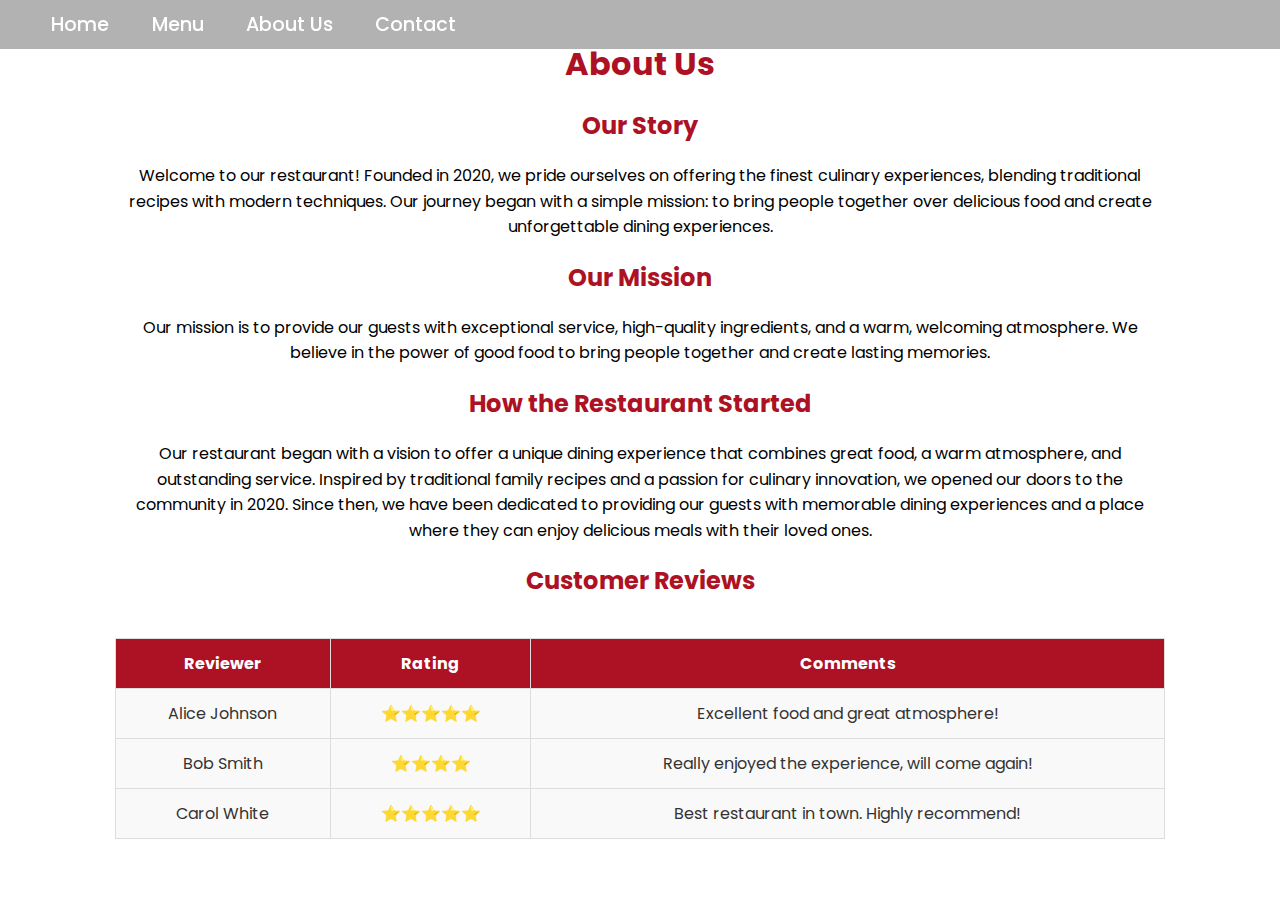
==== aboutus.html @ d638458c "big changes added about us section" ====
<!DOCTYPE html>
<html lang="en">
<head>
    <meta charset="UTF-8">
    <meta name="viewport" content="width=device-width, initial-scale=1.0">
    <link rel="stylesheet" href="css\styles.css">
    <title>About Us</title>
</head>
<body>
    <nav class="navbar">
        <div class="nav-container">
            <ul class="menu-items">
                <li><a href="index.html">Home</a></li>
                <li><a href="menu.html">Menu</a></li>
                <li><a href="about.html">About Us</a></li>
                <li><a href="contact.html">Contact</a></li>
            </ul>
        </div>
    </nav>

    <section class="about-section">
        <div class="container">
            <h1>About Us</h1>
            <h2>Our Story</h2>
            <p>Welcome to our restaurant! Founded in 2020, we pride ourselves on offering the finest culinary experiences, blending traditional recipes with modern techniques. Our journey began with a simple mission: to bring people together over delicious food and create unforgettable dining experiences.</p>
            
            <h2>Our Mission</h2>
            <p>Our mission is to provide our guests with exceptional service, high-quality ingredients, and a warm, welcoming atmosphere. We believe in the power of good food to bring people together and create lasting memories.</p>
            
            <h2>How the Restaurant Started</h2>
            <p>Our restaurant began with a vision to offer a unique dining experience that combines great food, a warm atmosphere, and outstanding service. Inspired by traditional family recipes and a passion for culinary innovation, we opened our doors to the community in 2020. Since then, we have been dedicated to providing our guests with memorable dining experiences and a place where they can enjoy delicious meals with their loved ones.</p>
            
            <h2>Customer Reviews</h2>
            <table class="reviews-table">
                <thead>
                    <tr>
                        <th>Reviewer</th>
                        <th>Rating</th>
                        <th>Comments</th>
                    </tr>
                </thead>
                <tbody>
                    <tr>
                        <td>Alice Johnson</td>
                        <td>⭐⭐⭐⭐⭐</td>
                        <td>Excellent food and great atmosphere!</td>
                    </tr>
                    <tr>
                        <td>Bob Smith</td>
                        <td>⭐⭐⭐⭐</td>
                        <td>Really enjoyed the experience, will come again!</td>
                    </tr>
                    <tr>
                        <td>Carol White</td>
                        <td>⭐⭐⭐⭐⭐</td>
                        <td>Best restaurant in town. Highly recommend!</td>
                    </tr>
                </tbody>
            </table>
        </div>
    </section>
</body>
</html>
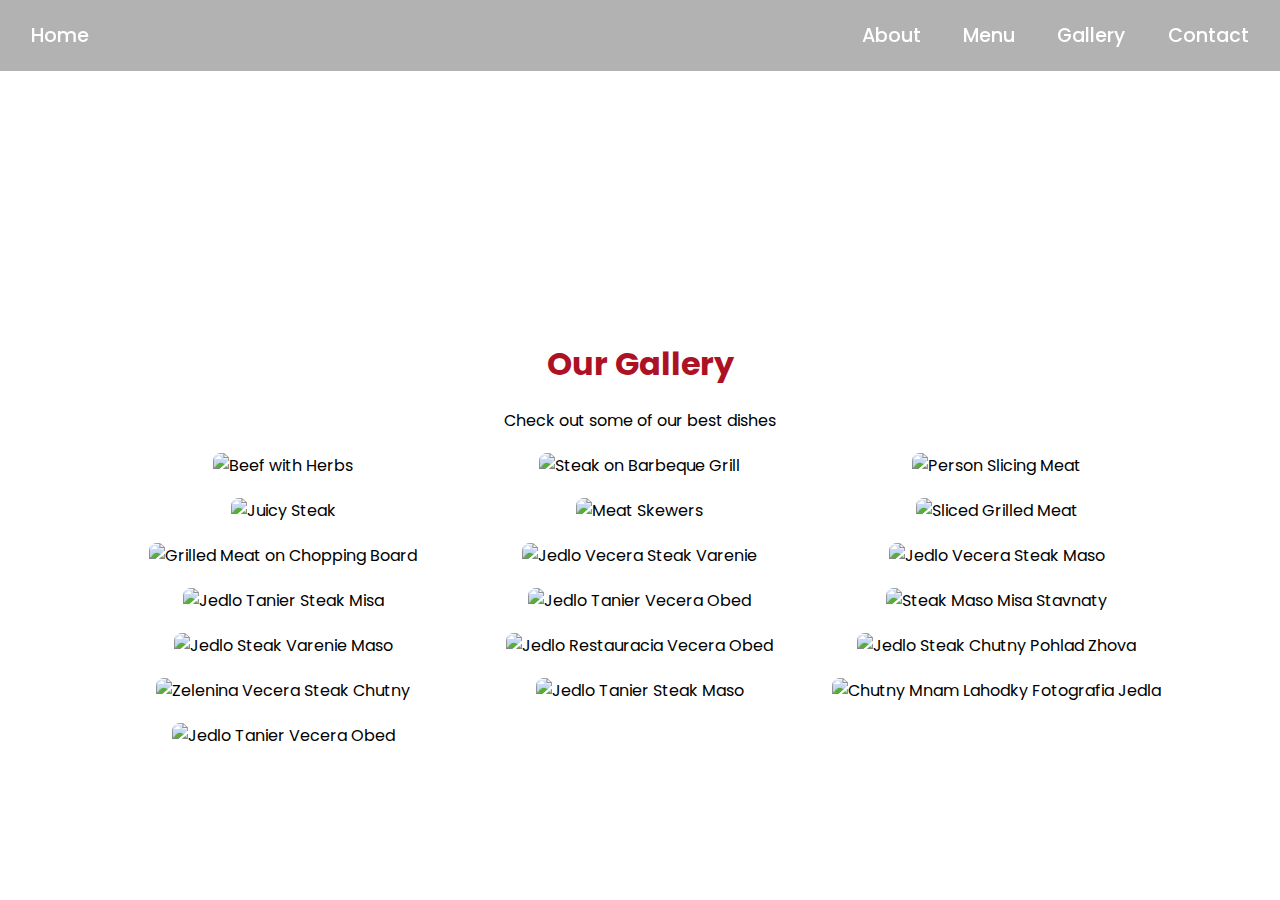
==== commit 6c57804d: "Finaall  changes just repair some details" ====
--- a/aboutus.html
+++ b/aboutus.html
@@ -1,63 +1,104 @@
 <!DOCTYPE html>
 <html lang="en">
 <head>
-    <meta charset="UTF-8">
-    <meta name="viewport" content="width=device-width, initial-scale=1.0">
-    <link rel="stylesheet" href="css\styles.css">
-    <title>About Us</title>
+  <meta charset="UTF-8">
+  <meta name="viewport" content="width=device-width, initial-scale=1.0">
+  <title>Image Gallery</title>
+  <link rel="stylesheet" href="css/styles.css">
 </head>
 <body>
-    <nav class="navbar">
-        <div class="nav-container">
-            <ul class="menu-items">
-                <li><a href="index.html">Home</a></li>
-                <li><a href="menu.html">Menu</a></li>
-                <li><a href="about.html">About Us</a></li>
-                <li><a href="contact.html">Contact</a></li>
-            </ul>
+  <div class="navbar">
+    <div class="nav-container">
+      <a href="#">Home</a>
+      <ul class="menu-items">
+        <li><a href="#">About</a></li>
+        <li><a href="#">Menu</a></li>
+        <li><a href="#">Gallery</a></li>
+        <li><a href="#">Contact</a></li>
+      </ul>
+    </div>
+  </div>
+  <div class="container">
+    <div class="header">
+      <div class="header-content">
+        <h1>Welcome to the Gallery</h1>
+        <p>Enjoy our collection of delicious food images</p>
+      </div>
+    </div>
+    <div class="gallery-section">
+      <h1>Our Gallery</h1>
+      <p>Check out some of our best dishes</p>
+      <div class="gallery">
+        <div class="image-item">
+          <img src="https://images.pexels.com/photos/1639563/pexels-photo-1639563.jpeg" alt="Beef with Herbs">
         </div>
-    </nav>
+        <div class="image-item">
+          <img src="https://images.pexels.com/photos/8477345/pexels-photo-8477345.jpeg" alt="Steak on Barbeque Grill">
+        </div>
+        <div class="image-item">
+          <img src="https://images.pexels.com/photos/7613432/pexels-photo-7613432.jpeg" alt="Person Slicing Meat">
+        </div>
+        <div class="image-item">
+          <img src="https://images.pexels.com/photos/15476369/pexels-photo-15476369.jpeg" alt="Juicy Steak">
+        </div>
+        <div class="image-item">
+          <img src="https://images.pexels.com/photos/4669250/pexels-photo-4669250.jpeg" alt="Meat Skewers">
+        </div>
+        <div class="image-item">
+          <img src="https://images.pexels.com/photos/4765772/pexels-photo-4765772.jpeg" alt="Sliced Grilled Meat">
+        </div>
+        <div class="image-item">
+          <img src="https://images.pexels.com/photos/7741852/pexels-photo-7741852.jpeg" alt="Grilled Meat on Chopping Board">
+        </div>
+        <div class="image-item">
+          <img src="https://images.pexels.com/photos/8477355/pexels-photo-8477355.jpeg" alt="Jedlo Vecera Steak Varenie">
+        </div>
+        <div class="image-item">
+          <img src="https://images.pexels.com/photos/15476370/pexels-photo-15476370.jpeg" alt="Jedlo Vecera Steak Maso">
+        </div>
+        <div class="image-item">
+          <img src="https://images.pexels.com/photos/8112966/pexels-photo-8112966.jpeg" alt="Jedlo Tanier Steak Misa">
+        </div>
+        <div class="image-item">
+          <img src="https://images.pexels.com/photos/7613554/pexels-photo-7613554.jpeg" alt="Jedlo Tanier Vecera Obed">
+        </div>
+        <div class="image-item">
+          <img src="https://images.pexels.com/photos/4001870/pexels-photo-4001870.jpeg" alt="Steak Maso Misa Stavnaty">
+        </div>
+        <div class="image-item">
+          <img src="https://images.pexels.com/photos/5539072/pexels-photo-5539072.jpeg" alt="Jedlo Steak Varenie Maso">
+        </div>
+        <div class="image-item">
+          <img src="https://images.pexels.com/photos/4669225/pexels-photo-4669225.jpeg" alt="Jedlo Restauracia Vecera Obed">
+        </div>
+        <div class="image-item">
+          <img src="https://images.pexels.com/photos/9659596/pexels-photo-9659596.jpeg" alt="Jedlo Steak Chutny Pohlad Zhova">
+        </div>
+        <div class="image-item">
+          <img src="https://images.pexels.com/photos/18852565/pexels-photo-18852565.jpeg" alt="Zelenina Vecera Steak Chutny">
+        </div>
+        <div class="image-item">
+          <img src="https://images.pexels.com/photos/15352332/pexels-photo-15352332.jpeg" alt="Jedlo Tanier Steak Maso">
+        </div>
+        <div class="image-item">
+          <img src="https://images.pexels.com/photos/7594969/pexels-photo-7594969.jpeg" alt="Chutny Mnam Lahodky Fotografia Jedla">
+        </div>
+        <div class="image-item">
+          <img src="https://images.pexels.com/photos/24972930/pexels-photo-24972930.jpeg" alt="Jedlo Tanier Vecera Obed">
+        </div>
+      </div>
+    </div>
+  </div>
 
-    <section class="about-section">
-        <div class="container">
-            <h1>About Us</h1>
-            <h2>Our Story</h2>
-            <p>Welcome to our restaurant! Founded in 2020, we pride ourselves on offering the finest culinary experiences, blending traditional recipes with modern techniques. Our journey began with a simple mission: to bring people together over delicious food and create unforgettable dining experiences.</p>
-            
-            <h2>Our Mission</h2>
-            <p>Our mission is to provide our guests with exceptional service, high-quality ingredients, and a warm, welcoming atmosphere. We believe in the power of good food to bring people together and create lasting memories.</p>
-            
-            <h2>How the Restaurant Started</h2>
-            <p>Our restaurant began with a vision to offer a unique dining experience that combines great food, a warm atmosphere, and outstanding service. Inspired by traditional family recipes and a passion for culinary innovation, we opened our doors to the community in 2020. Since then, we have been dedicated to providing our guests with memorable dining experiences and a place where they can enjoy delicious meals with their loved ones.</p>
-            
-            <h2>Customer Reviews</h2>
-            <table class="reviews-table">
-                <thead>
-                    <tr>
-                        <th>Reviewer</th>
-                        <th>Rating</th>
-                        <th>Comments</th>
-                    </tr>
-                </thead>
-                <tbody>
-                    <tr>
-                        <td>Alice Johnson</td>
-                        <td>⭐⭐⭐⭐⭐</td>
-                        <td>Excellent food and great atmosphere!</td>
-                    </tr>
-                    <tr>
-                        <td>Bob Smith</td>
-                        <td>⭐⭐⭐⭐</td>
-                        <td>Really enjoyed the experience, will come again!</td>
-                    </tr>
-                    <tr>
-                        <td>Carol White</td>
-                        <td>⭐⭐⭐⭐⭐</td>
-                        <td>Best restaurant in town. Highly recommend!</td>
-                    </tr>
-                </tbody>
-            </table>
-        </div>
-    </section>
+  <!-- Modal Example -->
+  <div id="modal1" class="modal">
+    <div class="modal-content">
+      <span class="close">&times;</span>
+      <p>Modal content goes here.</p>
+    </div>
+  </div>
+
+  <script src="scripts.js"></script>
 </body>
 </html>
+
--- a/css/styles.css
+++ b/css/styles.css
@@ -0,0 +1,502 @@
+@import url("https://fonts.googleapis.com/css2?family=Poppins:ital,wght@0,100;0,200;0,300;0,400;0,500;0,600;0,700;0,800;0,900&display=swap");
+
+* {
+  margin: 0;
+  padding: 0;
+  box-sizing: border-box;
+}
+
+body {
+  font-family: "Poppins", sans-serif;
+  margin: 0;
+}
+
+.container {
+  max-width: 1050px;
+  width: 90%;
+  margin: auto;
+}
+
+.header {
+  background-image: url("https://images.pexels.com/photos/1482803/pexels-photo-1482803.jpeg");
+  background-size: cover;
+  background-position: center;
+  color: #ffffff;
+  height: 300px;
+  display: flex;
+  justify-content: center;
+  align-items: center;
+  position: relative;
+  opacity: 0;
+  animation: fadeInBackground 3s ease-in-out forwards;
+}
+
+@keyframes fadeInBackground {
+  to {
+    opacity: 1;
+  }
+}
+
+.header::before {
+  content: "";
+  position: absolute;
+  top: 0;
+  left: 0;
+  width: 100%;
+  height: 100%;
+  background-color: rgba(173, 17, 36, 0.5);
+  z-index: 1;
+}
+
+.header .header-content {
+  text-align: center;
+  z-index: 2;
+  padding: 20px;
+}
+
+.header .header-content h1 {
+  font-size: 2.5rem;
+  margin-bottom: 10px;
+}
+
+.header .header-content p {
+  font-size: 1.2rem;
+  margin-top: 0;
+}
+
+.navbar {
+  background-color: rgba(0, 0, 0, 0.3);
+  position: fixed;
+  top: 0;
+  width: 100%;
+  z-index: 1000;
+  padding: 10px 0;
+}
+
+.nav-container {
+  display: flex;
+  justify-content: space-between;
+  align-items: center;
+  padding: 0 20px;
+}
+
+.navbar .menu-items {
+  list-style: none;
+  display: flex;
+}
+
+.navbar .menu-items li {
+  margin-left: 20px;
+}
+
+.navbar .nav-container a {
+  text-decoration: none;
+  color: #ffffff;
+  font-weight: 500;
+  font-size: 1.2rem;
+  padding: 0.7rem;
+}
+
+.navbar .nav-container a:hover {
+  font-weight: bolder;
+}
+
+@media (max-width: 768px) {
+  .nav-container {
+    flex-direction: column;
+    align-items: flex-start;
+  }
+
+  .navbar .menu-items {
+    flex-direction: column;
+    margin-top: 10px;
+  }
+
+  .navbar .menu-items li {
+    margin-left: 0;
+    margin-bottom: 10px;
+  }
+}
+
+.about {
+  text-align: center;
+}
+
+.about h2,
+.about h3 {
+  margin-bottom: 20px;
+}
+
+.about p {
+  margin-bottom: 20px;
+}
+
+.about iframe {
+  display: block;
+  margin: auto;
+  width: 100%;
+  max-width: 600px;
+  height: 300px;
+}
+
+h2 {
+  color: #ad1124;
+}
+
+.image-gallery {
+  display: grid;
+  grid-template-columns: repeat(3, 1fr);
+  gap: 20px;
+}
+
+.image-gallery img {
+  width: 100%;
+  height: auto;
+  border-radius: 8px;
+  transition: transform 0.3s ease;
+}
+
+.image-gallery img:hover {
+  transform: scale(1.1);
+}
+
+.menu-section {
+  padding: 40px 0;
+}
+
+.menu-section h2 {
+  font-size: 2rem;
+  margin-bottom: 20px;
+  text-align: center;
+}
+
+.menu-item {
+  text-align: center;
+  margin-bottom: 20px;
+}
+
+.menu-item h3 {
+  font-size: 1.5rem;
+  margin-bottom: 10px;
+}
+
+.menu-item p {
+  font-size: 1rem;
+}
+
+.team-section {
+  padding: 40px 0;
+  background-color: #f5f5f5;
+}
+
+.team-section h2 {
+  text-align: center;
+  margin-bottom: 20px;
+  font-size: 2rem;
+}
+
+.team-member {
+  display: flex;
+  align-items: center;
+  margin-bottom: 20px;
+}
+
+.team-member img {
+  margin-right: 20px;
+  border-radius: 50%;
+  max-width: 150px;
+  height: auto;
+}
+
+.signup-section {
+  padding: 40px 0;
+}
+
+.signup-section h2 {
+  text-align: center;
+  margin-bottom: 20px;
+  font-size: 2rem;
+}
+
+.signup-form {
+  max-width: 600px;
+  margin: 0 auto;
+  text-align: center;
+}
+
+.signup-form input,
+.signup-form button {
+  padding: 10px;
+  margin-bottom: 10px;
+  width: 100%;
+  border: 1px solid #ddd;
+  border-radius: 4px;
+}
+
+.signup-form button {
+  padding: 10px 20px;
+  background-color: #333;
+  color: #fff;
+  border: none;
+  border-radius: 4px;
+  cursor: pointer;
+}
+
+.signup-form button:hover {
+  background-color: #555;
+}
+
+.footer {
+  background-color: #0000004d;
+  color: #ffffff;
+  padding: 20px 0;
+  text-align: center;
+}
+
+.footer p {
+  margin: 0;
+}
+
+.menu-header {
+  background-color: #f5f5f5;
+  padding: 50px 0;
+  text-align: center;
+}
+
+.menu-header h1 {
+  font-size: 36px;
+  margin-bottom: 10px;
+  color: #ad1124;
+}
+
+.menu-header p {
+  font-size: 18px;
+  margin-top: 0;
+}
+
+.menu-section {
+  padding: 50px 0;
+}
+
+.menu-section h2 {
+  font-size: 30px;
+  margin-bottom: 20px;
+}
+
+.menu-item {
+  margin-bottom: 30px;
+}
+
+.menu-item h3 {
+  font-size: 24px;
+  margin-bottom: 5px;
+}
+
+.menu-item p {
+  font-size: 16px;
+  margin-top: 0;
+}
+
+.divider {
+  height: 2px;
+  background-color: #ad1124;
+  margin: 50px 0;
+}
+
+.modal {
+  display: none;
+  position: fixed;
+  z-index: 1000;
+  left: 0;
+  top: 0;
+  width: 100%;
+  height: 100%;
+  overflow: auto;
+  background-color: rgba(0, 0, 0, 0.8);
+}
+
+.modal-content {
+  background-color: #ad1124;
+  color: #fff;
+  margin: 10% auto;
+  padding: 20px;
+  border: 1px solid #888;
+  width: 80%;
+  max-width: 600px;
+  text-align: center;
+  border-radius: 8px;
+}
+
+.modal-content img {
+  width: 100%;
+  height: auto;
+  max-height: 400px;
+  border-radius: 8px;
+}
+
+.close {
+  color: #aaa;
+  float: right;
+  font-size: 28px;
+  font-weight: bold;
+}
+
+.close:hover,
+.close:focus {
+  color: white;
+  text-decoration: none;
+  cursor: pointer;
+}
+
+.order-button {
+  display: block;
+  width: 100px;
+  margin: 20px auto 0;
+  padding: 10px 20px;
+  background-color: #d9534f;
+  color: white;
+  text-align: center;
+  border: none;
+  border-radius: 5px;
+  cursor: pointer;
+  font-size: 16px;
+  position: relative;
+}
+
+.order-button:hover {
+  background-color: #c9302c;
+}
+
+.text-button-container {
+  display: flex;
+  align-items: center;
+  gap: 10px;
+}
+
+.text-button-container span {
+  font-size: 1.2rem;
+}
+
+.about-section {
+  padding: 40px 0;
+}
+
+.about-section h1 {
+  text-align: center;
+  margin-bottom: 20px;
+  color: #ad1124;
+}
+
+.about-section h2 {
+  text-align: center;
+  margin-bottom: 20px;
+  color: #ad1124;
+}
+
+.about-section p {
+  text-align: center;
+  margin-bottom: 20px;
+  line-height: 1.6;
+}
+
+.reviews-table {
+  width: 100%;
+  border-collapse: collapse;
+  margin: 40px 0;
+}
+
+.reviews-table th,
+.reviews-table td {
+  border: 1px solid #ddd;
+  padding: 12px;
+}
+
+.reviews-table th {
+  background-color: #ad1124;
+  color: white;
+  font-weight: bold;
+}
+
+.reviews-table td {
+  background-color: #f9f9f9;
+  color: #333;
+  text-align: center;
+}
+
+@media (max-width: 768px) {
+  .team-member {
+    flex-direction: column;
+    align-items: center;
+    text-align: center;
+  }
+
+  .team-member img {
+    margin-bottom: 10px;
+  }
+}
+
+.gallery-section {
+  padding: 40px 0;
+  text-align: center;
+}
+
+.gallery-section h1 {
+  margin-bottom: 20px;
+  color: #ad1124;
+}
+
+.gallery-section p {
+  margin-bottom: 20px;
+}
+
+.gallery {
+  display: grid;
+  grid-template-columns: repeat(3, 1fr);
+  gap: 20px;
+}
+
+.gallery img {
+  width: 100%;
+  height: auto;
+  border-radius: 8px;
+  transition: transform 0.3s ease;
+}
+
+.gallery img:hover {
+  transform: scale(1.1);
+}
+
+.lightbox {
+  display: none;
+  position: fixed;
+  top: 0;
+  left: 0;
+  width: 100%;
+  height: 100%;
+  background: rgba(0, 0, 0, 0.8);
+  justify-content: center;
+  align-items: center;
+}
+
+.lightbox img {
+  max-width: 80%;
+  max-height: 80%;
+  border-radius: 8px;
+}
+
+.lightbox:target {
+  display: flex;
+}
+
+@media (max-width: 768px) {
+  .gallery {
+    grid-template-columns: repeat(2, 1fr);
+  }
+}
+
+@media (max-width: 480px) {
+  .gallery {
+    grid-template-columns: 1fr;
+  }
+}
+
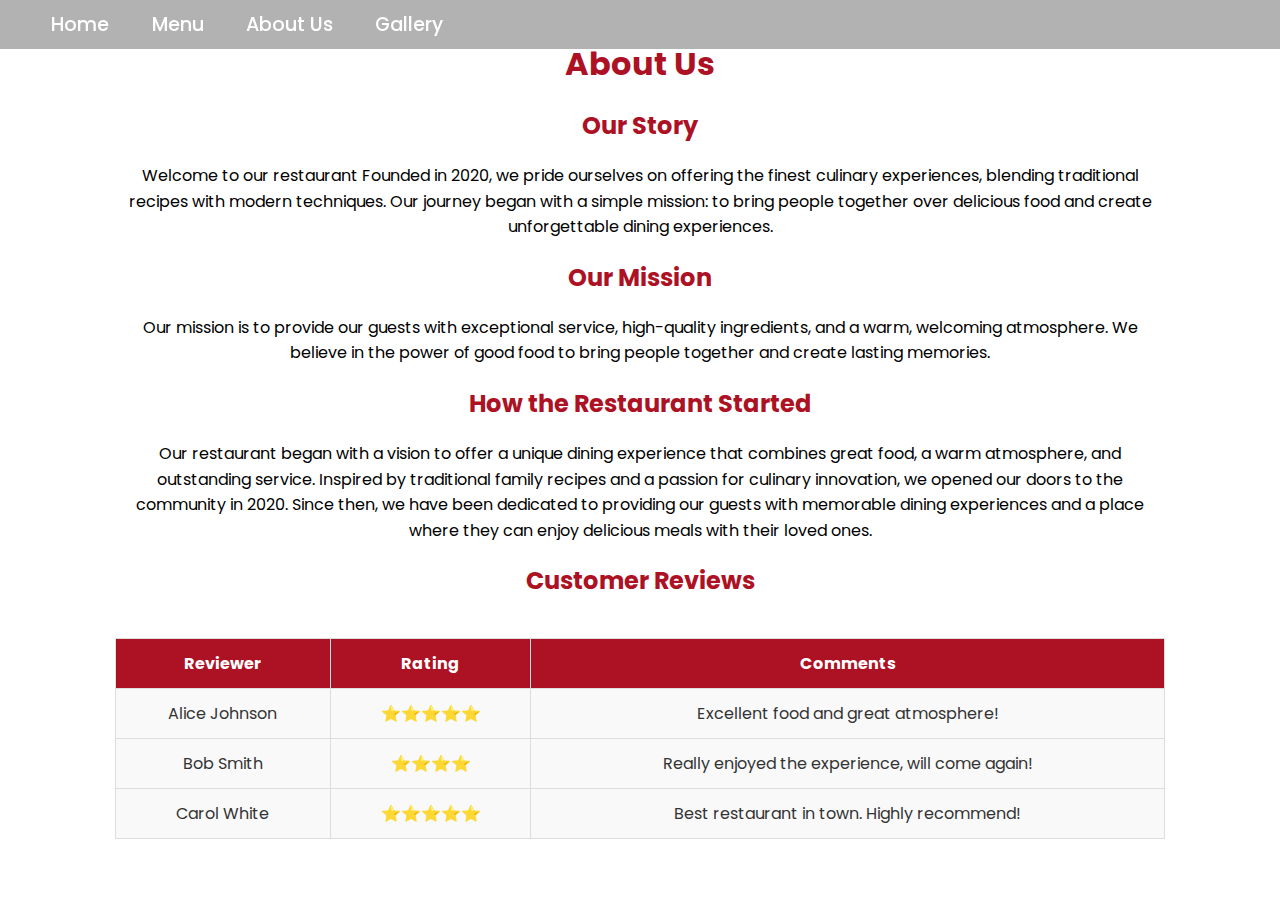
==== commit feb9b134: "Fixing some elements and content" ====
--- a/aboutus.html
+++ b/aboutus.html
@@ -1,104 +1,63 @@
 <!DOCTYPE html>
 <html lang="en">
 <head>
-  <meta charset="UTF-8">
-  <meta name="viewport" content="width=device-width, initial-scale=1.0">
-  <title>Image Gallery</title>
-  <link rel="stylesheet" href="css/styles.css">
+    <meta charset="UTF-8">
+    <meta name="viewport" content="width=device-width, initial-scale=1.0">
+    <link rel="stylesheet" href="css/styles.css">
+    <title>About Us</title>
 </head>
 <body>
-  <div class="navbar">
-    <div class="nav-container">
-      <a href="#">Home</a>
-      <ul class="menu-items">
-        <li><a href="#">About</a></li>
-        <li><a href="#">Menu</a></li>
-        <li><a href="#">Gallery</a></li>
-        <li><a href="#">Contact</a></li>
-      </ul>
-    </div>
-  </div>
-  <div class="container">
-    <div class="header">
-      <div class="header-content">
-        <h1>Welcome to the Gallery</h1>
-        <p>Enjoy our collection of delicious food images</p>
-      </div>
-    </div>
-    <div class="gallery-section">
-      <h1>Our Gallery</h1>
-      <p>Check out some of our best dishes</p>
-      <div class="gallery">
-        <div class="image-item">
-          <img src="https://images.pexels.com/photos/1639563/pexels-photo-1639563.jpeg" alt="Beef with Herbs">
+    <nav class="navbar">
+        <div class="nav-container">
+            <ul class="menu-items">
+                <li><a href="index.html">Home</a></li>
+                <li><a href="menu.html">Menu</a></li>
+                <li><a href="about.html">About Us</a></li>
+                <li><a href="gallery.html">Gallery</a></li>
+            </ul>
         </div>
-        <div class="image-item">
-          <img src="https://images.pexels.com/photos/8477345/pexels-photo-8477345.jpeg" alt="Steak on Barbeque Grill">
+    </nav>
+
+    <section class="about-section">
+        <div class="container">
+            <h1>About Us</h1>
+            <h2>Our Story</h2>
+            <p>Welcome to our restaurant Founded in 2020, we pride ourselves on offering the finest culinary experiences, blending traditional recipes with modern techniques. Our journey began with a simple mission: to bring people together over delicious food and create unforgettable dining experiences.</p>
+
+            <h2>Our Mission</h2>
+            <p>Our mission is to provide our guests with exceptional service, high-quality ingredients, and a warm, welcoming atmosphere. We believe in the power of good food to bring people together and create lasting memories.</p>
+
+            <h2>How the Restaurant Started</h2>
+            <p>Our restaurant began with a vision to offer a unique dining experience that combines great food, a warm atmosphere, and outstanding service. Inspired by traditional family recipes and a passion for culinary innovation, we opened our doors to the community in 2020. Since then, we have been dedicated to providing our guests with memorable dining experiences and a place where they can enjoy delicious meals with their loved ones.</p>
+
+            <h2>Customer Reviews</h2>
+            <table class="reviews-table">
+                <thead>
+                    <tr>
+                        <th>Reviewer</th>
+                        <th>Rating</th>
+                        <th>Comments</th>
+                    </tr>
+                </thead>
+                <tbody>
+                    <tr>
+                        <td>Alice Johnson</td>
+                        <td>⭐⭐⭐⭐⭐</td>
+                        <td>Excellent food and great atmosphere!</td>
+                    </tr>
+                    <tr>
+                        <td>Bob Smith</td>
+                        <td>⭐⭐⭐⭐</td>
+                        <td>Really enjoyed the experience, will come again!</td>
+                    </tr>
+                    <tr>
+                        <td>Carol White</td>
+                        <td>⭐⭐⭐⭐⭐</td>
+                        <td>Best restaurant in town. Highly recommend!</td>
+                    </tr>
+                </tbody>
+            </table>
         </div>
-        <div class="image-item">
-          <img src="https://images.pexels.com/photos/7613432/pexels-photo-7613432.jpeg" alt="Person Slicing Meat">
-        </div>
-        <div class="image-item">
-          <img src="https://images.pexels.com/photos/15476369/pexels-photo-15476369.jpeg" alt="Juicy Steak">
-        </div>
-        <div class="image-item">
-          <img src="https://images.pexels.com/photos/4669250/pexels-photo-4669250.jpeg" alt="Meat Skewers">
-        </div>
-        <div class="image-item">
-          <img src="https://images.pexels.com/photos/4765772/pexels-photo-4765772.jpeg" alt="Sliced Grilled Meat">
-        </div>
-        <div class="image-item">
-          <img src="https://images.pexels.com/photos/7741852/pexels-photo-7741852.jpeg" alt="Grilled Meat on Chopping Board">
-        </div>
-        <div class="image-item">
-          <img src="https://images.pexels.com/photos/8477355/pexels-photo-8477355.jpeg" alt="Jedlo Vecera Steak Varenie">
-        </div>
-        <div class="image-item">
-          <img src="https://images.pexels.com/photos/15476370/pexels-photo-15476370.jpeg" alt="Jedlo Vecera Steak Maso">
-        </div>
-        <div class="image-item">
-          <img src="https://images.pexels.com/photos/8112966/pexels-photo-8112966.jpeg" alt="Jedlo Tanier Steak Misa">
-        </div>
-        <div class="image-item">
-          <img src="https://images.pexels.com/photos/7613554/pexels-photo-7613554.jpeg" alt="Jedlo Tanier Vecera Obed">
-        </div>
-        <div class="image-item">
-          <img src="https://images.pexels.com/photos/4001870/pexels-photo-4001870.jpeg" alt="Steak Maso Misa Stavnaty">
-        </div>
-        <div class="image-item">
-          <img src="https://images.pexels.com/photos/5539072/pexels-photo-5539072.jpeg" alt="Jedlo Steak Varenie Maso">
-        </div>
-        <div class="image-item">
-          <img src="https://images.pexels.com/photos/4669225/pexels-photo-4669225.jpeg" alt="Jedlo Restauracia Vecera Obed">
-        </div>
-        <div class="image-item">
-          <img src="https://images.pexels.com/photos/9659596/pexels-photo-9659596.jpeg" alt="Jedlo Steak Chutny Pohlad Zhova">
-        </div>
-        <div class="image-item">
-          <img src="https://images.pexels.com/photos/18852565/pexels-photo-18852565.jpeg" alt="Zelenina Vecera Steak Chutny">
-        </div>
-        <div class="image-item">
-          <img src="https://images.pexels.com/photos/15352332/pexels-photo-15352332.jpeg" alt="Jedlo Tanier Steak Maso">
-        </div>
-        <div class="image-item">
-          <img src="https://images.pexels.com/photos/7594969/pexels-photo-7594969.jpeg" alt="Chutny Mnam Lahodky Fotografia Jedla">
-        </div>
-        <div class="image-item">
-          <img src="https://images.pexels.com/photos/24972930/pexels-photo-24972930.jpeg" alt="Jedlo Tanier Vecera Obed">
-        </div>
-      </div>
-    </div>
-  </div>
-
-  <!-- Modal Example -->
-  <div id="modal1" class="modal">
-    <div class="modal-content">
-      <span class="close">&times;</span>
-      <p>Modal content goes here.</p>
-    </div>
-  </div>
-
-  <script src="scripts.js"></script>
+    </section>
 </body>
-</html>
-
+</html>--- a/css/styles.css
+++ b/css/styles.css
@@ -1,502 +1,562 @@
 @import url("https://fonts.googleapis.com/css2?family=Poppins:ital,wght@0,100;0,200;0,300;0,400;0,500;0,600;0,700;0,800;0,900&display=swap");
 
 * {
-  margin: 0;
-  padding: 0;
-  box-sizing: border-box;
+    margin: 0;
+    padding: 0;
+    box-sizing: border-box;
 }
 
 body {
-  font-family: "Poppins", sans-serif;
-  margin: 0;
+    font-family: "Poppins", sans-serif;
+    margin: 0;
 }
 
 .container {
-  max-width: 1050px;
-  width: 90%;
-  margin: auto;
+    max-width: 1050px;
+    width: 90%;
+    margin: auto;
 }
 
 .header {
-  background-image: url("https://images.pexels.com/photos/1482803/pexels-photo-1482803.jpeg");
-  background-size: cover;
-  background-position: center;
-  color: #ffffff;
-  height: 300px;
-  display: flex;
-  justify-content: center;
-  align-items: center;
-  position: relative;
-  opacity: 0;
-  animation: fadeInBackground 3s ease-in-out forwards;
+    background-image: url("https://images.pexels.com/photos/1482803/pexels-photo-1482803.jpeg");
+    background-size: cover;
+    background-position: center;
+    color: #ffffff;
+    height: 300px;
+    width: 100%;
+    display: flex;
+    justify-content: center;
+    align-items: center;
+    position: relative;
+    opacity: 0;
+    animation: fadeInBackground 3s ease-in-out forwards;
 }
 
 @keyframes fadeInBackground {
-  to {
-    opacity: 1;
-  }
+    to {
+        opacity: 1;
+    }
 }
 
 .header::before {
-  content: "";
-  position: absolute;
-  top: 0;
-  left: 0;
-  width: 100%;
-  height: 100%;
-  background-color: rgba(173, 17, 36, 0.5);
-  z-index: 1;
+    content: "";
+    position: absolute;
+    top: 0;
+    left: 0;
+    width: 100%;
+    height: 100%;
+    z-index: 1;
 }
 
 .header .header-content {
-  text-align: center;
-  z-index: 2;
-  padding: 20px;
+    text-align: center;
+    z-index: 2;
+    padding: 20px;
 }
 
 .header .header-content h1 {
-  font-size: 2.5rem;
-  margin-bottom: 10px;
+    font-size: 2.5rem;
+    margin-bottom: 10px;
 }
 
 .header .header-content p {
-  font-size: 1.2rem;
-  margin-top: 0;
+    font-size: 1.2rem;
+    margin-top: 0;
 }
 
 .navbar {
-  background-color: rgba(0, 0, 0, 0.3);
-  position: fixed;
-  top: 0;
-  width: 100%;
-  z-index: 1000;
-  padding: 10px 0;
+    background-color: rgba(0, 0, 0, 0.3);
+    position: fixed;
+    top: 0;
+    width: 100%;
+    z-index: 1000;
+    padding: 10px 0;
 }
 
 .nav-container {
-  display: flex;
-  justify-content: space-between;
-  align-items: center;
-  padding: 0 20px;
+    display: flex;
+    justify-content: space-between;
+    align-items: center;
+    padding: 0 20px;
 }
 
 .navbar .menu-items {
-  list-style: none;
-  display: flex;
+    list-style: none;
+    display: flex;
 }
 
 .navbar .menu-items li {
-  margin-left: 20px;
+    margin-left: 20px;
 }
 
 .navbar .nav-container a {
-  text-decoration: none;
-  color: #ffffff;
-  font-weight: 500;
-  font-size: 1.2rem;
-  padding: 0.7rem;
+    text-decoration: none;
+    color: #ffffff;
+    font-weight: 500;
+    font-size: 1.2rem;
+    padding: 0.7rem;
 }
 
 .navbar .nav-container a:hover {
-  font-weight: bolder;
+    font-weight: bolder;
 }
 
 @media (max-width: 768px) {
-  .nav-container {
-    flex-direction: column;
-    align-items: flex-start;
-  }
-
-  .navbar .menu-items {
-    flex-direction: column;
-    margin-top: 10px;
-  }
-
-  .navbar .menu-items li {
-    margin-left: 0;
-    margin-bottom: 10px;
-  }
+    .nav-container {
+        flex-direction: column;
+        align-items: center;
+        text-align: center;
+    }
+
+    .navbar .menu-items {
+        flex-direction: column;
+        margin-top: 10px;
+    }
+
+    .navbar .menu-items li {
+        margin-left: 0;
+        margin-bottom: 10px;
+    }
 }
 
 .about {
-  text-align: center;
+    text-align: center;
 }
 
 .about h2,
 .about h3 {
-  margin-bottom: 20px;
+    margin-bottom: 20px;
+    color: #ad1124;
 }
 
 .about p {
-  margin-bottom: 20px;
+    margin-bottom: 20px;
 }
 
 .about iframe {
-  display: block;
-  margin: auto;
-  width: 100%;
-  max-width: 600px;
-  height: 300px;
+    display: block;
+    margin: auto;
+    width: 100%;
+    max-width: 600px;
+    height: 300px;
 }
 
 h2 {
-  color: #ad1124;
+    color: #ad1124;
 }
 
 .image-gallery {
-  display: grid;
-  grid-template-columns: repeat(3, 1fr);
-  gap: 20px;
+    display: grid;
+    grid-template-columns: repeat(3, 1fr);
+    gap: 20px;
 }
 
 .image-gallery img {
-  width: 100%;
-  height: auto;
-  border-radius: 8px;
-  transition: transform 0.3s ease;
+    width: 100%;
+    height: auto;
+    border-radius: 8px;
+    transition: transform 0.3s ease;
 }
 
 .image-gallery img:hover {
-  transform: scale(1.1);
+    transform: scale(1.1);
 }
 
 .menu-section {
-  padding: 40px 0;
+    padding: 40px 0;
 }
 
 .menu-section h2 {
-  font-size: 2rem;
-  margin-bottom: 20px;
-  text-align: center;
+    font-size: 2rem;
+    margin-bottom: 20px;
+    text-align: center;
 }
 
 .menu-item {
-  text-align: center;
-  margin-bottom: 20px;
+    text-align: center;
+    margin-bottom: 20px;
 }
 
 .menu-item h3 {
-  font-size: 1.5rem;
-  margin-bottom: 10px;
+    font-size: 1.5rem;
+    margin-bottom: 10px;
 }
 
 .menu-item p {
-  font-size: 1rem;
+    font-size: 1rem;
 }
 
 .team-section {
-  padding: 40px 0;
-  background-color: #f5f5f5;
+    padding: 40px 0;
+    background-color: #f5f5f5;
 }
 
 .team-section h2 {
-  text-align: center;
-  margin-bottom: 20px;
-  font-size: 2rem;
+    text-align: center;
+    margin-bottom: 20px;
+    font-size: 2rem;
 }
 
 .team-member {
-  display: flex;
-  align-items: center;
-  margin-bottom: 20px;
+    display: flex;
+    align-items: center;
+    margin-bottom: 20px;
 }
 
 .team-member img {
-  margin-right: 20px;
-  border-radius: 50%;
-  max-width: 150px;
-  height: auto;
+    margin-right: 20px;
+    border-radius: 50%;
+    max-width: 150px;
+    height: auto;
 }
 
 .signup-section {
-  padding: 40px 0;
+    padding: 40px 0;
 }
 
 .signup-section h2 {
-  text-align: center;
-  margin-bottom: 20px;
-  font-size: 2rem;
+    text-align: center;
+    margin-bottom: 20px;
+    font-size: 2rem;
 }
 
 .signup-form {
-  max-width: 600px;
-  margin: 0 auto;
-  text-align: center;
+    max-width: 600px;
+    margin: 0 auto;
+    text-align: center;
 }
 
 .signup-form input,
 .signup-form button {
-  padding: 10px;
-  margin-bottom: 10px;
-  width: 100%;
-  border: 1px solid #ddd;
-  border-radius: 4px;
+    padding: 10px;
+    margin-bottom: 10px;
+    width: 100%;
+    border: 1px solid #a21c1c;
+    border-radius: 4px;
 }
 
 .signup-form button {
-  padding: 10px 20px;
-  background-color: #333;
-  color: #fff;
-  border: none;
-  border-radius: 4px;
-  cursor: pointer;
+    padding: 10px 20px;
+    background-color: #333;
+    color: #fff;
+    border: none;
+    border-radius: 4px;
+    cursor: pointer;
 }
 
 .signup-form button:hover {
-  background-color: #555;
+    background-color: #555;
 }
 
 .footer {
-  background-color: #0000004d;
-  color: #ffffff;
-  padding: 20px 0;
-  text-align: center;
+    background-color: #0000004d;
+    color: #ffffff;
+    padding: 20px 0;
+    text-align: center;
 }
 
 .footer p {
-  margin: 0;
+    margin: 0;
 }
 
 .menu-header {
-  background-color: #f5f5f5;
-  padding: 50px 0;
-  text-align: center;
+    background-color: #f5f5f5;
+    padding: 50px 0;
+    text-align: center;
 }
 
 .menu-header h1 {
-  font-size: 36px;
-  margin-bottom: 10px;
-  color: #ad1124;
+    font-size: 36px;
+    margin-bottom: 10px;
+    color: #ad1124;
 }
 
 .menu-header p {
-  font-size: 18px;
-  margin-top: 0;
+    font-size: 18px;
+    margin-top: 0;
 }
 
 .menu-section {
-  padding: 50px 0;
+    padding: 50px 0;
 }
 
 .menu-section h2 {
-  font-size: 30px;
-  margin-bottom: 20px;
+    font-size: 30px;
+    margin-bottom: 20px;
 }
 
 .menu-item {
-  margin-bottom: 30px;
+    margin-bottom: 30px;
 }
 
 .menu-item h3 {
-  font-size: 24px;
-  margin-bottom: 5px;
+    font-size: 24px;
+    margin-bottom: 5px;
 }
 
 .menu-item p {
-  font-size: 16px;
-  margin-top: 0;
+    font-size: 16px;
+    margin-top: 0;
 }
 
 .divider {
-  height: 2px;
-  background-color: #ad1124;
-  margin: 50px 0;
+    height: 2px;
+    background-color: #ad1124;
+    margin: 50px 0;
 }
 
 .modal {
-  display: none;
-  position: fixed;
-  z-index: 1000;
-  left: 0;
-  top: 0;
-  width: 100%;
-  height: 100%;
-  overflow: auto;
-  background-color: rgba(0, 0, 0, 0.8);
+    display: none;
+    position: fixed;
+    z-index: 1000;
+    left: 0;
+    top: 0;
+    width: 100%;
+    height: 100%;
+    overflow: auto;
+    background-color: rgba(0, 0, 0, 0.8);
 }
 
 .modal-content {
-  background-color: #ad1124;
-  color: #fff;
-  margin: 10% auto;
-  padding: 20px;
-  border: 1px solid #888;
-  width: 80%;
-  max-width: 600px;
-  text-align: center;
-  border-radius: 8px;
+    background-color: #ad1124;
+    color: #fff;
+    margin: 10% auto;
+    padding: 20px;
+    border: 1px solid #888;
+    width: 80%;
+    max-width: 600px;
+    text-align: center;
+    border-radius: 8px;
 }
 
 .modal-content img {
-  width: 100%;
-  height: auto;
-  max-height: 400px;
-  border-radius: 8px;
-}
-
-.close {
-  color: #aaa;
-  float: right;
-  font-size: 28px;
-  font-weight: bold;
-}
-
-.close:hover,
-.close:focus {
-  color: white;
-  text-decoration: none;
-  cursor: pointer;
+    width: 100%;
+    height: auto;
+    max-height: 400px;
+    border-radius: 8px;
+}
+
+.close-button {
+    color: #aaa;
+    float: right;
+    font-size: 28px;
+    font-weight: bold;
+}
+
+.close-button:hover,
+.close-button:focus {
+    color: white;
+    text-decoration: none;
+    cursor: pointer;
 }
 
 .order-button {
-  display: block;
-  width: 100px;
-  margin: 20px auto 0;
-  padding: 10px 20px;
-  background-color: #d9534f;
-  color: white;
-  text-align: center;
-  border: none;
-  border-radius: 5px;
-  cursor: pointer;
-  font-size: 16px;
-  position: relative;
+    display: block;
+    width: 100px;
+    margin: 20px auto 0;
+    padding: 10px 20px;
+    background-color: #d9534f;
+    color: white;
+    text-align: center;
+    border: none;
+    border-radius: 5px;
+    cursor: pointer;
+    font-size: 16px;
+    position: relative;
 }
 
 .order-button:hover {
-  background-color: #c9302c;
+    background-color: #c9302c;
 }
 
 .text-button-container {
-  display: flex;
-  align-items: center;
-  gap: 10px;
+    display: flex;
+    align-items: center;
+    gap: 10px;
 }
 
 .text-button-container span {
-  font-size: 1.2rem;
+    font-size: 1.2rem;
 }
 
 .about-section {
-  padding: 40px 0;
+    padding: 40px 0;
 }
 
 .about-section h1 {
-  text-align: center;
-  margin-bottom: 20px;
-  color: #ad1124;
+    text-align: center;
+    margin-bottom: 20px;
+    color: #ad1124;
 }
 
 .about-section h2 {
-  text-align: center;
-  margin-bottom: 20px;
-  color: #ad1124;
+    text-align: center;
+    margin-bottom: 20px;
+    color: #ad1124;
 }
 
 .about-section p {
-  text-align: center;
-  margin-bottom: 20px;
-  line-height: 1.6;
+    text-align: center;
+    margin-bottom: 20px;
+    line-height: 1.6;
 }
 
 .reviews-table {
-  width: 100%;
-  border-collapse: collapse;
-  margin: 40px 0;
+    width: 100%;
+    border-collapse: collapse;
+    margin: 40px 0;
 }
 
 .reviews-table th,
 .reviews-table td {
-  border: 1px solid #ddd;
-  padding: 12px;
+    border: 1px solid #ddd;
+    padding: 12px;
 }
 
 .reviews-table th {
-  background-color: #ad1124;
-  color: white;
-  font-weight: bold;
+    background-color: #ad1124;
+    color: white;
+    font-weight: bold;
 }
 
 .reviews-table td {
-  background-color: #f9f9f9;
-  color: #333;
-  text-align: center;
+    background-color: #f9f9f9;
+    color: #333;
+    text-align: center;
 }
 
 @media (max-width: 768px) {
-  .team-member {
-    flex-direction: column;
+    .team-member {
+        flex-direction: column;
+        align-items: center;
+        text-align: center;
+    }
+
+    .team-member img {
+        margin-bottom: 10px;
+    }
+}
+
+.gallery-section {
+    padding: 40px 0;
+    text-align: center;
+}
+
+.gallery-section h1 {
+    margin-bottom: 20px;
+    color: #ad1124;
+}
+
+.gallery-section p {
+    margin-bottom: 20px;
+}
+
+.gallery {
+    display: grid;
+    grid-template-columns: repeat(3, 1fr);
+    gap: 20px;
+}
+
+.gallery img {
+    width: 100%;
+    height: auto;
+    border-radius: 8px;
+    transition: transform 0.3s ease;
+}
+
+.gallery img:hover {
+    transform: scale(1.1);
+}
+
+.lightbox {
+    display: none;
+    position: fixed;
+    top: 0;
+    left: 0;
+    width: 100%;
+    height: 100%;
+    background: rgba(0, 0, 0, 0.8);
+    justify-content: center;
     align-items: center;
-    text-align: center;
-  }
-
-  .team-member img {
-    margin-bottom: 10px;
-  }
-}
-
-.gallery-section {
-  padding: 40px 0;
-  text-align: center;
-}
-
-.gallery-section h1 {
-  margin-bottom: 20px;
-  color: #ad1124;
-}
-
-.gallery-section p {
-  margin-bottom: 20px;
-}
-
-.gallery {
-  display: grid;
-  grid-template-columns: repeat(3, 1fr);
-  gap: 20px;
-}
-
-.gallery img {
-  width: 100%;
-  height: auto;
-  border-radius: 8px;
-  transition: transform 0.3s ease;
-}
-
-.gallery img:hover {
-  transform: scale(1.1);
+}
+
+.lightbox img {
+    max-width: 80%;
+    max-height: 80%;
+    border-radius: 10px;
+}
+
+.lightbox:target {
+    display: flex;
+}
+
+.close-lightbox {
+    position: absolute;
+    top: 20px;
+    right: 20px;
+    font-size: 30px;
+    color: #fff;
+    cursor: pointer;
+}
+
+@media (max-width: 768px) {
+    .gallery {
+        grid-template-columns: repeat(2, 1fr);
+    }
+}
+
+@media (max-width: 480px) {
+    .gallery {
+        grid-template-columns: 1fr;
+    }
+}
+
+.grid-container {
+    display: grid;
+    grid-template-columns: repeat(auto-fit, minmax(150px, 1fr));
+    gap: 16px;
+    padding: 20px;
+}
+
+.grid-container img {
+    width: 100%;
+    height: auto;
+    cursor: pointer;
+    transition: transform 0.3s ease;
+}
+
+.grid-container img:hover {
+    transform: scale(1.05);
 }
 
 .lightbox {
-  display: none;
-  position: fixed;
-  top: 0;
-  left: 0;
-  width: 100%;
-  height: 100%;
-  background: rgba(0, 0, 0, 0.8);
-  justify-content: center;
-  align-items: center;
+    display: none;
+    position: fixed;
+    top: 0;
+    left: 0;
+    width: 100%;
+    height: 100%;
+    background-color: rgba(0, 0, 0, 0.8);
+    justify-content: center;
+    align-items: center;
 }
 
 .lightbox img {
-  max-width: 80%;
-  max-height: 80%;
-  border-radius: 8px;
+    max-width: 80%;
+    max-height: 80%;
+    border-radius: 10px;
 }
 
 .lightbox:target {
-  display: flex;
-}
-
-@media (max-width: 768px) {
-  .gallery {
-    grid-template-columns: repeat(2, 1fr);
-  }
-}
-
-@media (max-width: 480px) {
-  .gallery {
-    grid-template-columns: 1fr;
-  }
-}
-
+    display: flex;
+}
+
+.close-lightbox {
+    position: absolute;
+    top: 20px;
+    right: 20px;
+    font-size: 30px;
+    color: #fff;
+    cursor: pointer;
+}
+
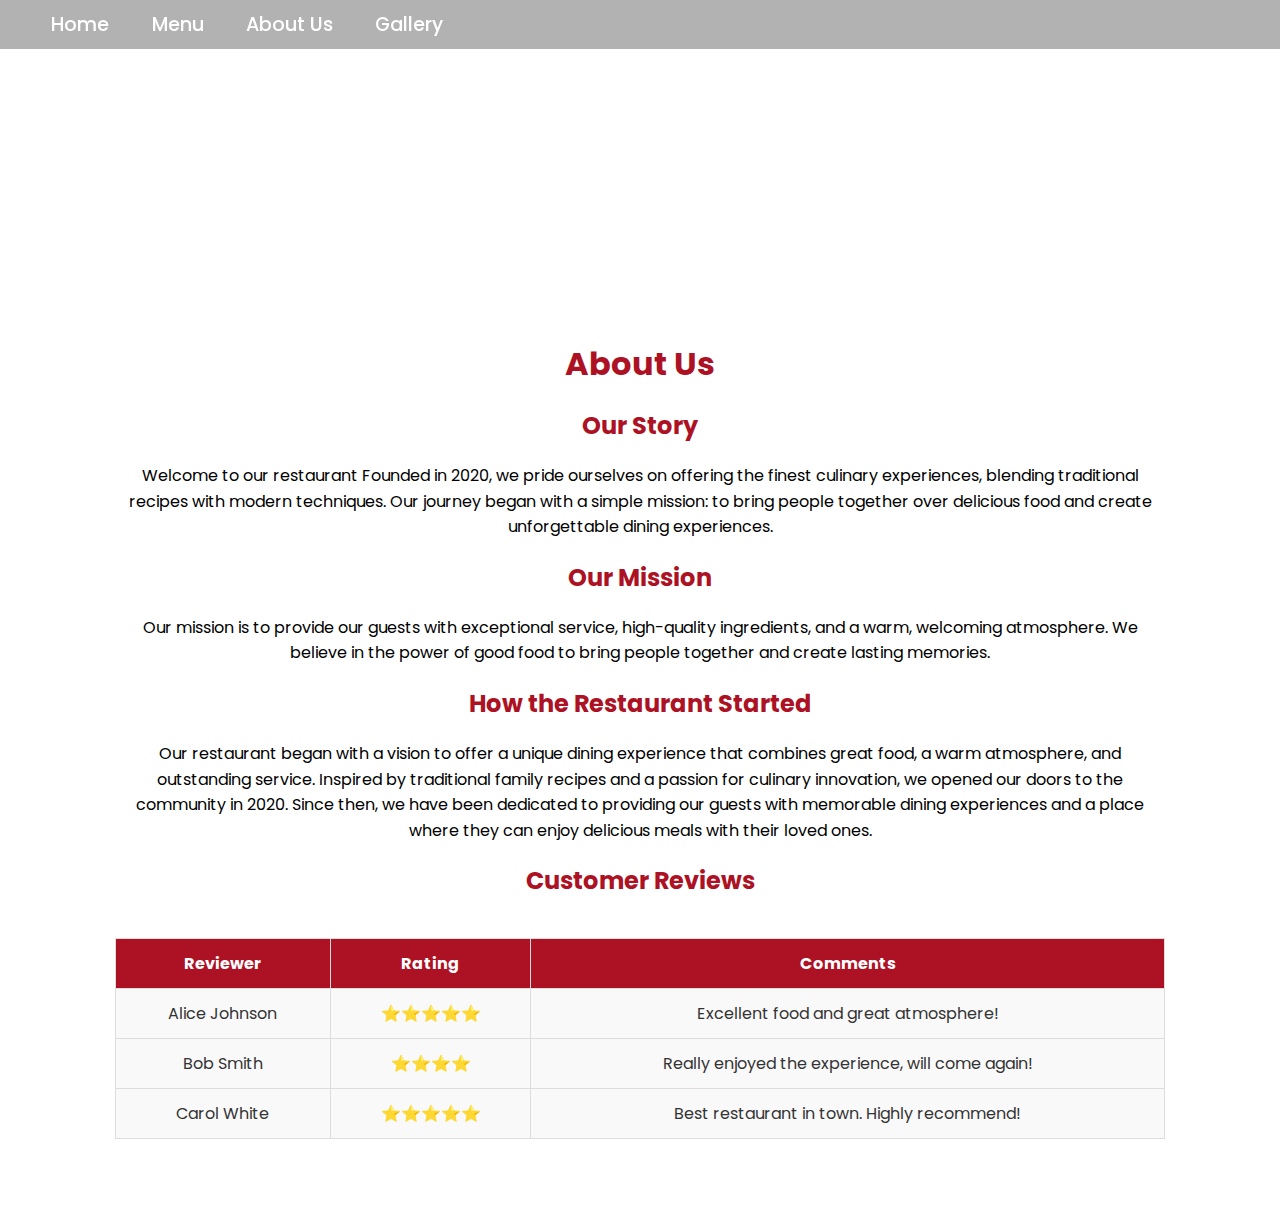
==== commit b25b029c: "The Final product Joe Crusty steakhouse" ====
--- a/aboutus.html
+++ b/aboutus.html
@@ -1,63 +1,97 @@
 <!DOCTYPE html>
 <html lang="en">
-<head>
-    <meta charset="UTF-8">
-    <meta name="viewport" content="width=device-width, initial-scale=1.0">
-    <link rel="stylesheet" href="css/styles.css">
+  <head>
+    <meta charset="UTF-8" />
+    <meta
+      name="viewport"
+      content="width=device-width, 
+    initial-scale=1.0"
+    />
+    <meta
+      name="description"
+      content="Our Steakhouse Philosophy
+At Your Steakhouse, we believe that a great steak is not just about the meat, but about the entire experience. That's why we source only the finest cuts from local farmers, ensuring the highest quality and freshness in every dish. Our talented chefs skillfully prepare each steak to perfection, guaranteeing a memorable culinary journey with every bite."
+    />
+    <link rel="stylesheet" href="css/styles.css" />
     <title>About Us</title>
-</head>
-<body>
+  </head>
+  <body>
     <nav class="navbar">
-        <div class="nav-container">
-            <ul class="menu-items">
-                <li><a href="index.html">Home</a></li>
-                <li><a href="menu.html">Menu</a></li>
-                <li><a href="about.html">About Us</a></li>
-                <li><a href="gallery.html">Gallery</a></li>
-            </ul>
-        </div>
+      <div class="nav-container">
+        <ul class="menu-items">
+          <li><a href="index.html">Home</a></li>
+          <li><a href="menu.html">Menu</a></li>
+          <li><a href="about.html">About Us</a></li>
+          <li><a href="gallery.html">Gallery</a></li>
+        </ul>
+      </div>
     </nav>
+    <div class="header">
+      <div class="header-content">
+        <h1>About us</h1>
+        <p>Our story</p>
+      </div>
+    </div>
 
     <section class="about-section">
-        <div class="container">
-            <h1>About Us</h1>
-            <h2>Our Story</h2>
-            <p>Welcome to our restaurant Founded in 2020, we pride ourselves on offering the finest culinary experiences, blending traditional recipes with modern techniques. Our journey began with a simple mission: to bring people together over delicious food and create unforgettable dining experiences.</p>
+      <div class="container">
+        <h1>About Us</h1>
+        <h2>Our Story</h2>
+        <p>
+          Welcome to our restaurant Founded in 2020, we pride ourselves on
+          offering the finest culinary experiences, blending traditional recipes
+          with modern techniques. Our journey began with a simple mission: to
+          bring people together over delicious food and create unforgettable
+          dining experiences.
+        </p>
 
-            <h2>Our Mission</h2>
-            <p>Our mission is to provide our guests with exceptional service, high-quality ingredients, and a warm, welcoming atmosphere. We believe in the power of good food to bring people together and create lasting memories.</p>
+        <h2>Our Mission</h2>
+        <p>
+          Our mission is to provide our guests with exceptional service,
+          high-quality ingredients, and a warm, welcoming atmosphere. We believe
+          in the power of good food to bring people together and create lasting
+          memories.
+        </p>
 
-            <h2>How the Restaurant Started</h2>
-            <p>Our restaurant began with a vision to offer a unique dining experience that combines great food, a warm atmosphere, and outstanding service. Inspired by traditional family recipes and a passion for culinary innovation, we opened our doors to the community in 2020. Since then, we have been dedicated to providing our guests with memorable dining experiences and a place where they can enjoy delicious meals with their loved ones.</p>
+        <h2>How the Restaurant Started</h2>
+        <p>
+          Our restaurant began with a vision to offer a unique dining experience
+          that combines great food, a warm atmosphere, and outstanding service.
+          Inspired by traditional family recipes and a passion for culinary
+          innovation, we opened our doors to the community in 2020. Since then,
+          we have been dedicated to providing our guests with memorable dining
+          experiences and a place where they can enjoy delicious meals with
+          their loved ones.
+        </p>
 
-            <h2>Customer Reviews</h2>
-            <table class="reviews-table">
-                <thead>
-                    <tr>
-                        <th>Reviewer</th>
-                        <th>Rating</th>
-                        <th>Comments</th>
-                    </tr>
-                </thead>
-                <tbody>
-                    <tr>
-                        <td>Alice Johnson</td>
-                        <td>⭐⭐⭐⭐⭐</td>
-                        <td>Excellent food and great atmosphere!</td>
-                    </tr>
-                    <tr>
-                        <td>Bob Smith</td>
-                        <td>⭐⭐⭐⭐</td>
-                        <td>Really enjoyed the experience, will come again!</td>
-                    </tr>
-                    <tr>
-                        <td>Carol White</td>
-                        <td>⭐⭐⭐⭐⭐</td>
-                        <td>Best restaurant in town. Highly recommend!</td>
-                    </tr>
-                </tbody>
-            </table>
-        </div>
+        <h2>Customer Reviews</h2>
+        <table class="reviews-table">
+          <thead>
+            <tr>
+              <th>Reviewer</th>
+              <th>Rating</th>
+              <th>Comments</th>
+            </tr>
+          </thead>
+          <tbody>
+            <tr>
+              <td>Alice Johnson</td>
+              <td>⭐⭐⭐⭐⭐</td>
+              <td>Excellent food and great atmosphere!</td>
+            </tr>
+            <tr>
+              <td>Bob Smith</td>
+              <td>⭐⭐⭐⭐</td>
+              <td>Really enjoyed the experience, will come again!</td>
+            </tr>
+            <tr>
+              <td>Carol White</td>
+              <td>⭐⭐⭐⭐⭐</td>
+              <td>Best restaurant in town. Highly recommend!</td>
+            </tr>
+          </tbody>
+        </table>
+      </div>
     </section>
-</body>
-</html>+  </body>
+</html>
--- a/css/styles.css
+++ b/css/styles.css
@@ -6,15 +6,49 @@
     box-sizing: border-box;
 }
 
-body {
+body, html {
+    margin: 0;
+    padding: 0;
+    width: 100%;
+    height: 100%;
     font-family: "Poppins", sans-serif;
-    margin: 0;
-}
-
-.container {
-    max-width: 1050px;
-    width: 90%;
-    margin: auto;
+}
+
+.navbar {
+    background-color: rgba(0, 0, 0, 0.3);
+    position: fixed;
+    top: 0;
+    width: 100%;
+    z-index: 1000;
+    padding: 10px 0;
+}
+
+.nav-container {
+    display: flex;
+    justify-content: space-between;
+    align-items: center;
+    padding: 0 20px;
+}
+
+.navbar .menu-items {
+    list-style: none;
+    display: flex;
+}
+
+.navbar .menu-items li {
+    margin-left: 20px;
+}
+
+.navbar .nav-container a {
+    text-decoration: none;
+    color: #ffffff;
+    font-weight: 500;
+    font-size: 1.2rem;
+    padding: 0.7rem;
+}
+
+.navbar .nav-container a:hover {
+    font-weight: bolder;
 }
 
 .header {
@@ -64,43 +98,24 @@
     margin-top: 0;
 }
 
-.navbar {
-    background-color: rgba(0, 0, 0, 0.3);
-    position: fixed;
-    top: 0;
-    width: 100%;
-    z-index: 1000;
-    padding: 10px 0;
-}
-
-.nav-container {
-    display: flex;
-    justify-content: space-between;
-    align-items: center;
-    padding: 0 20px;
-}
-
-.navbar .menu-items {
-    list-style: none;
-    display: flex;
-}
-
-.navbar .menu-items li {
-    margin-left: 20px;
-}
-
-.navbar .nav-container a {
-    text-decoration: none;
+.container {
+    max-width: 1050px;
+    width: 90%;
+    margin: auto;
+}
+
+.footer {
+    background-color: #0000004d;
     color: #ffffff;
-    font-weight: 500;
-    font-size: 1.2rem;
-    padding: 0.7rem;
-}
-
-.navbar .nav-container a:hover {
-    font-weight: bolder;
-}
-
+    padding: 20px 0;
+    text-align: center;
+}
+
+.footer p {
+    margin: 0;
+}
+
+/* Media Queries */
 @media (max-width: 768px) {
     .nav-container {
         flex-direction: column;
@@ -118,7 +133,6 @@
         margin-bottom: 10px;
     }
 }
-
 .about {
     text-align: center;
 }
@@ -258,6 +272,7 @@
 .footer p {
     margin: 0;
 }
+
 
 .menu-header {
     background-color: #f5f5f5;
@@ -559,4 +574,3 @@
     color: #fff;
     cursor: pointer;
 }
-
